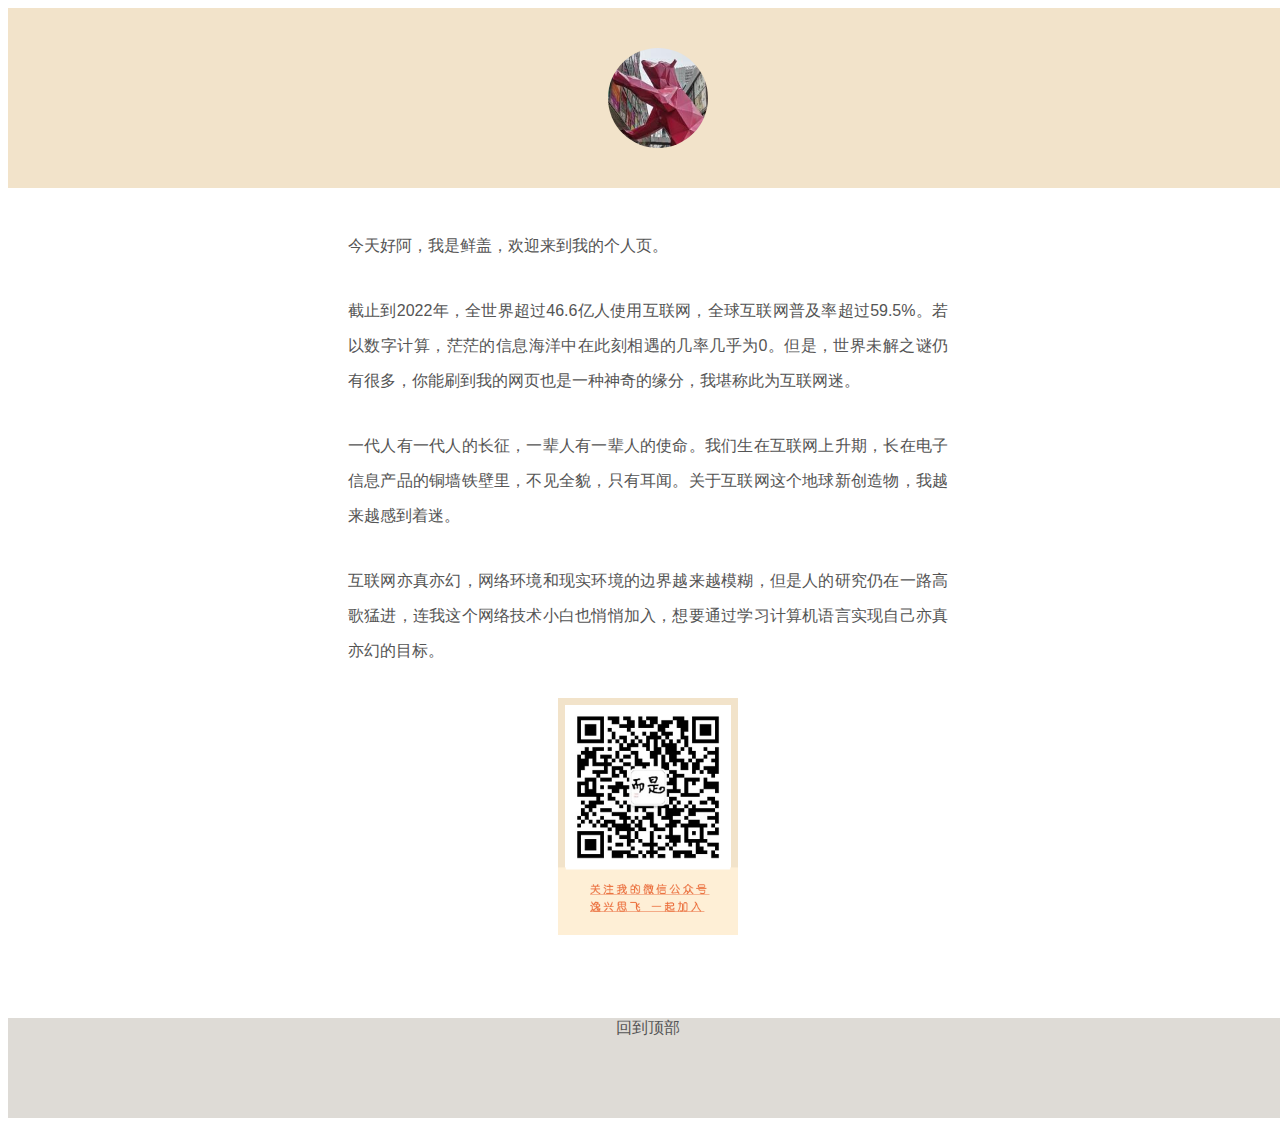
==== 鲜盖个人页.html @ b9f13cd5 "Add files via upload" ====
<!DOCTYPE html>
<html lang="en">
<head>
    <meta charset="UTF-8">
    <meta http-equiv="X-UA-Compatible" content="IE=edge">
    <meta name="viewport" content="width=device-width, initial-scale=1.0">
    <title>鲜盖个人页</title>
    <link rel="stylesheet" href="../03_layout/reset.css">
    <link rel="stylesheet" href="../登录页面(B站仵航）/fontawesome/css/all.css">

    <style>

        /* 取消页面下方的滚动条！！！完美解决方案 */
        html{overflow-x:hidden;}

        /* 设置最外边容器的样式 */
        .wraper{
            width: 1300px;
            margin: 0 auto;
        }

        /* 设置顶部导航条样式 */
        .head{
            background-color: #f2e3ca;
            width: 1300px;
            height: 180px;
        }

        /* 设置头像样式 */
        .img{
            width: 100px;
            border-radius: 50%; /* 设置头像变成圆形 */
            padding:40px 600px; /* 使头像图片居中。这是我最笨的方法，想想其他使图片居中的办法？ */
        }

        /* 设置正文外部样式 */
        .article{
            width: 600px;
            height: 800px;

            /* 设置文章框居中，我用的最笨的办法，计算宽度 */
            position:relative;
            top:10px; 
            left: 340px;
            right:340px;  

            /* 设置二维码图片居中，这是后来的步骤，不是一下子就写出来的 */
            text-align:center;
        }

        /* 设置正文样式 */
        .article p{
            color:#555;
            text-align:justify;  /* 设置文章在文章框里两端对齐，不能设置居中 */
            line-height: 35px;  /* 设置行高为35像素 */
            margin:30px 0;     /* 设置文章段落上下30像素*/
            font-family: Verdana, Arial, microsoft yahei, 宋体;
        }

        /* 设置二维码图片的格式 */
       .code2{
           width: 180px;
        } 

        /* 设置底部框条样式 */
        .bottom{
            width: 1280px;
            height: 100px;
            background-color:#DEDBD6;
            text-align: center;  /* 设置底部文字居中显示(页面显示水平居中），必须给父元素才可以生效 */

        }

        /* 设置底部文字样式 */
        .bottom span{
            color:#555;
            font-family:Verdana, Arial, microsoft yahei, 宋体;
           /* margin-top: 50px;  这里设置文字垂直居中无效 */
        }

        /* 设置小图标样式 */
        .fa-solid{
            color:#555;
             margin-top: 50px; /* 设置文字垂直居中和图标居中生效 */
        }

        /* 清除下划线 */
        .bottom a{
            text-decoration: none;
        }


    </style>
</head>
<body>
    <div class="wraper">
        <div class="head">
            <img class="img" src="img/touxiang.jpg" alt="鲜盖的头像">

        </div>

        <div class="article">
            <p>今天好阿，我是鲜盖，欢迎来到我的个人页。</p>
            <p>截止到2022年，全世界超过46.6亿人使用互联网，全球互联网普及率超过59.5%。若以数字计算，茫茫的信息海洋中在此刻相遇的几率几乎为0。但是，世界未解之谜仍有很多，你能刷到我的网页也是一种神奇的缘分，我堪称此为互联网迷。</p>
            <p>一代人有一代人的长征，一辈人有一辈人的使命。我们生在互联网上升期，长在电子信息产品的铜墙铁壁里，不见全貌，只有耳闻。关于互联网这个地球新创造物，我越来越感到着迷。</p>
            <p>互联网亦真亦幻，网络环境和现实环境的边界越来越模糊，但是人的研究仍在一路高歌猛进，连我这个网络技术小白也悄悄加入，想要通过学习计算机语言实现自己亦真亦幻的目标。</p>  
        
            <a href="https://mp.weixin.qq.com/s/CS0QBP4jg6dxd5yQDHU5Gg">
                <img class="code2" src="img/code2.png" alt="扫码关注我的公众号">
            </a>
        </div>

        <div class="bottom">
            <a href="#">
                <span>回到顶部</span>
            <i class="fa-solid fa-chevrons-up"></i>  <!-- 问题：在页面无法显示 -->
            <i class="fa-solid fa-up-long"></i>
            </a>    
        </div>

    </div>

    
</body>
</html>
<!-- 我的学习记录：
1、图片、文字实现水平、垂直居中的通用办法：使用绝对定位（直接用）
            position:absolute;
            margin:auto;
            left:0;
            right:0;
            top:0; 
            bottom:0; 
        
-->
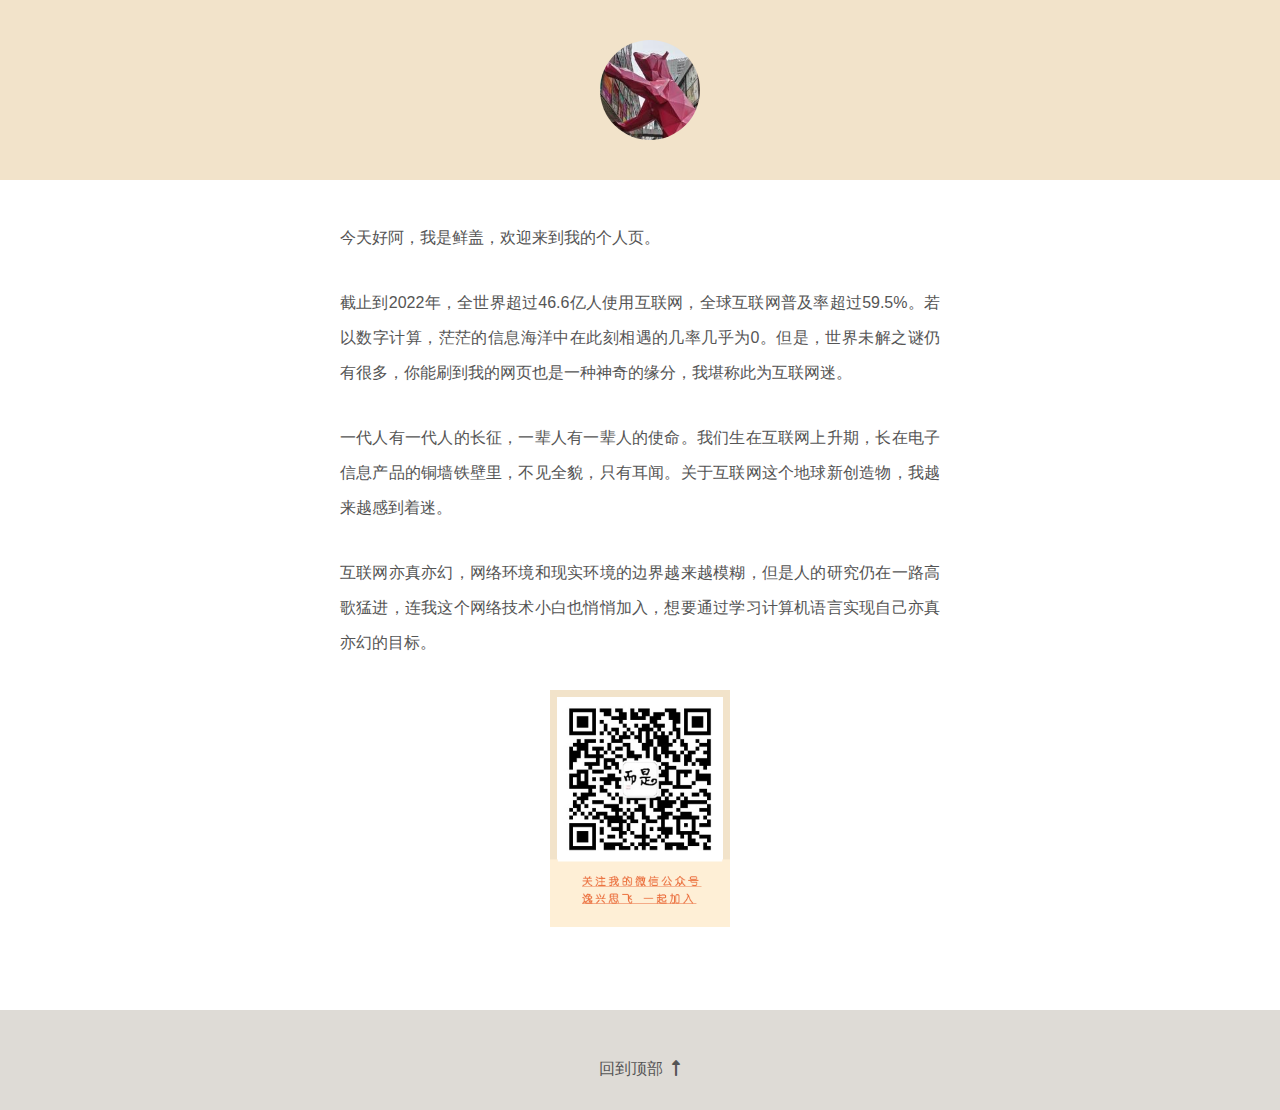
==== commit e86da972: "Add files via upload" ====
--- a/鲜盖个人页.html
+++ b/鲜盖个人页.html
@@ -5,8 +5,8 @@
     <meta http-equiv="X-UA-Compatible" content="IE=edge">
     <meta name="viewport" content="width=device-width, initial-scale=1.0">
     <title>鲜盖个人页</title>
-    <link rel="stylesheet" href="../03_layout/reset.css">
-    <link rel="stylesheet" href="../登录页面(B站仵航）/fontawesome/css/all.css">
+    <link rel="stylesheet" href="reset.css">
+    <link rel="stylesheet" href="fontawesome/css/all.css">
 
     <style>
 
